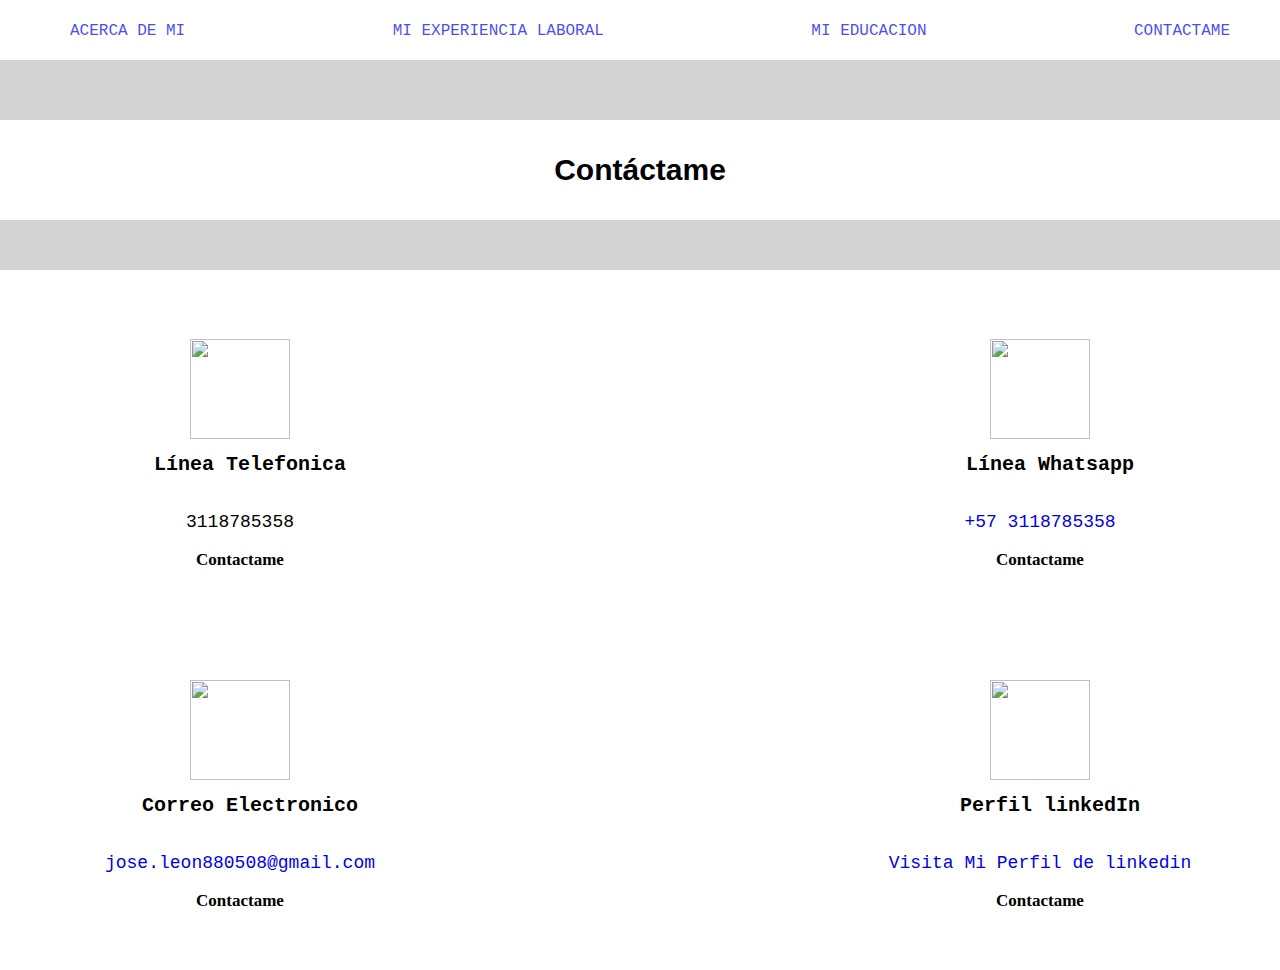
==== contacto.html @ a4180244 "Add files via upload" ====
<!DOCTYPE html>
<html lang="en">
    <head>
        <meta charset="UTF-8">
        <meta http-equiv="X-UA-Compatible" content="IE=edge">
        <meta name="viewport" content="width=device-width, initial-scale=1.0">
        <title>CURRICULUM VITAE JOSE A LEON A</title>
        <link rel="stylesheet" href="stilo.css">
    </head>
        <meta charset="utf8">
    <body>
        <header>
            <section id="encabezados">
                <nav>
                    <ul>
                        <li>
                        <a href="index.html" class="enlace-con-figura-Persona">ACERCA DE MI</a>
                        </li>
                        <li>
                        <a href="ExperienciaLaboral.html" class="enlace-con-figura-Laboral">MI EXPERIENCIA LABORAL</a>
                        </li>
                        <li>
                        <a href="MiEducacion.html" class="enlace-con-figura-MiEducacion">MI EDUCACION</a>
                        </li>
                        <li>
                        <a href="Contacto.html" class="enlace-con-figura-Contactame">CONTACTAME</a>
                        </li>
                    </ul>
                </nav>
            </section>
        </header>    
        <main>
            <section id="contactame">
                <section id="tituloContactame">
                    <h1>Contáctame</h1>
                </section>
                <section id="datosContactame">
                    <div class="Fila1DatosContactame">
                        <div class="Columna1Telefono">
                            <div class="ImagenTelefonoContactame">
                                <img src="TelefonoContactame.png" width="100" height="100">
                            </div>
                            <h2>Línea Telefonica</h2>
                            <br>
                            <br>
                            <h3>3118785358</h3>
                            <br>
                            <h4>Contactame</h4>
                        </div>
                        <div class="Columna2Whatsapp">
                            <div class="ImagenWhatsappContactame">
                                <img src="whatsappcontactame.png" width="100" height="100">
                            </div>
                            <h2>Línea Whatsapp</h2>
                            <br>
                            <br>
                            <a href="https://web.whatsapp.com/send?phone=573118785358" target="_blank"> <h3>+57 3118785358</h3></a>
                            <br>
                            <h4>Contactame</h4>
                        </div>
                    </div>
                    <div class="Fila2DatosContactame">
                        <div class="Columna1Correo">
                            <div class="ImagenCorreoContactame">
                                <img src="correocontactame.png" width="100" height="100">
                            </div>
                            <h2>Correo Electronico</h2>
                            <br>
                            <br>
                            <a href="mailto:jose.leon880508@gmail.com" target="_blank"> <h3>jose.leon880508@gmail.com</h3></a>
                            <br>
                            <h4>Contactame</h4>                            
                        </div>
                        <div class="Columna2LinkedIn">
                            <div class="ImagenLinkedInContactame">
                                <img src="Linkedincontactame.png" width="100" height="100">
                            </div> 
                            <h2>Perfil linkedIn</h2>
                            <br>
                            <br>
                            <a href="https://www.linkedin.com/in/jose-alberto-leon-almanza-4514231b4/" target="_blank"> <h3>Visita Mi Perfil de linkedin </h3> </a>
                            <br>
                            <h4>Contactame</h4>                           
                        </div>
                    </div>
                </section>
            </section>
                  
        </main>
        <footer>
        <!-- https://elements.envato.com/moticv-TEH2JS?_ga=2.118970574.677677906.1714003355-752248005.1714003355
        41:38/
        -->
        </footer>
    </body>
</html>
---- stilo.css ----
/* Resetear todos los estilos por defecto*/
* {
    box-sizing: border-box;
    margin:0;
    padding: 0;   
}

body{
    background-color: lightgrey;
}
section{
    background-color: white;
}
h1{
    background-color: white ;
    font-size: 20px;
    text-align: justify;
    margin: 10px;
    font-family: "Courier New", Courier, monospace;
    
}
h2{
    background-color: white ;
    font-size: 16px;
    font-family: "Courier New", Courier, monospace;
}
.columnasDP h2 {
    margin: 9px;
    margin-bottom: 25px;
}
.columnasDP h3 {
    margin: 10px;
    margin-bottom: 28px;
}
.columnasADM h2{
    margin-bottom: 35px;
}
.columnasADM h3{
    margin-bottom: 39px;
}

h3{
    background-color: white ;
    font-size: 12px;
    font-weight: normal;
    font-family: "Courier New", Courier, monospace;
}
#acercaDeMiTitulo1{
    margin-left: 10px ;
}
p{
    background-color: white;
    font-size: 16px;
    text-align: justify;
    margin: 10px;
    font-family: "Courier New", Courier, monospace;
}
/*estilos Encabezados */
li a{
    background-color: transparent ;
    font-size: 16px;
    margin-right: 50px;
    margin-left: 50px;
}
a{
    font-size: 12px;
    font-family: "Courier New", Courier, monospace;
    text-decoration: none;
}
header {
    position: fixed;  /* Inmovilizar el encabezado */
    top: 0; /* Ajustar a la parte superior */
    width: 100%; /* Ancho completo */
    z-index: 1000; /* Z-index para asegurarse de que esté por encima del contenido */
    /*background-color: rgba(161, 127, 255, 0.863); /* Color de fondo */
}
main{
    margin-top: 120px;
}
nav ul {
    display: flex;
    list-style: none;
    justify-content: space-between; /* Distribuye los elementos equitativamente */ 
}
section#encabezados{
    height: 60px;
    margin-top: 0px;
    justify-content: space-between;
    align-content: center;
    margin-bottom: 120px;
    width: 100%;
    background-color: white;
}
.enlace-con-figura-Persona {
    padding-left: 20px; /* Añade espacio a la izquierda para la figura */
    background-image: url('Persona.png'); /* Ruta de la imagen */
    background-repeat: no-repeat; /* Evita que la imagen se repita */
    background-position: left center; /* Posición de la imagen */
    /* Ajusta la altura y el ancho según sea necesario */
    background-size: 16px 16px; /* Tamaño de la imagen */
    opacity: 0.7;  /* Opcional: Ajusta la opacidad de la imagen */
    width: 100px;
}
.enlace-con-figura-Persona:hover {
    background-color: lightgray;
}
.enlace-con-figura-Laboral {
    padding-left: 20px; /* Añade espacio a la izquierda para la figura */
    background-image: url('Laboral.png'); /* Ruta de la imagen */
    background-repeat: no-repeat; /* Evita que la imagen se repita */
    background-position: left center; /* Posición de la imagen */
    /* Ajusta la altura y el ancho según sea necesario */
    background-size: 16px 16px; /* Tamaño de la imagen */
    opacity: 0.7; /* Opcional: Ajusta la opacidad de la imagen */
}
.enlace-con-figura-Laboral:hover {
    background-color: lightgray;
}
.enlace-con-figura-MiEducacion {
    padding-left: 20px; /* Añade espacio a la izquierda para la figura */
    background-image: url('MiEducacion.png'); /* Ruta de la imagen */
    background-repeat: no-repeat; /* Evita que la imagen se repita */
    background-position: left center; /* Posición de la imagen */
    /* Ajusta la altura y el ancho según sea necesario */
    background-size: 16px 16px; /* Tamaño de la imagen */
    opacity: 0.7;/* Opcional: Ajusta la opacidad de la imagen */
}
.enlace-con-figura-MiEducacion:hover {
    background-color: lightgray;
}
.enlace-con-figura-Contactame {
    padding-left: 20px; /* Añade espacio a la izquierda para la figura */
    background-image: url('Contactame.png'); /* Ruta de la imagen */
    background-repeat: no-repeat; /* Evita que la imagen se repita */
    background-position: left center; /* Posición de la imagen */
    /* Ajusta la altura y el ancho según sea necesario */
    background-size: 16px 16px; /* Tamaño de la imagen */
    opacity: 0.7;/* Opcional: Ajusta la opacidad de la imagen */
}
.enlace-con-figura-Contactame:hover {
    background-color: lightgray;
}
/* Seccion datos personales*/
#datosPersonales{
    width:300px;
    height: 750px;
    display: flex;
    flex-direction: column;
    float: left;
    margin: 30px;
}
.columnasDP {
    display: flex;
}
#datosPersonalesTitulo,
#datosPersonalesDatos{
    text-align:justify
}
#datosPersonalesDatos{
    margin-left: 30px;
    text-align: left;
}

/* Seccion Acerca de mi y Perfil profesional*/
#acercaDeMi{
    width:1400px;
    height: 750px;
    float: right;
    margin-right: 10px;
}
.columnasADM {
    display: flex;
    justify-content: space-between; /* Distribuye los elementos equitativamente */
}
#acercaDeMiTitulo1,
#acercaDeMiDatos1,
#acercaDeMiTitulo2,
#acercaDeMiDatos2{
    flex: 1;
    text-align:justify;
    position: relative;
    margin-right: 10px;
    height: 190px;
}
.dosSecciones{
    font-size: 0; /* Elimina el espacio entre las secciones */
    display: flex;
    align-items: center; /* Alinea verticalmente */
    justify-content: center; /* Opcional: Alinea horizontalmente */
}
#datosPersonales, #acercaDeMi {
    display: grid;
    
}
.tituloAcercaDeMi, .tituloPerfilProfesional{
    position: relative;
}
.parrafoPP{
    margin-top: 30px;
}

.linea-horizontal {
    position: absolute; /* Establece posición absoluta para que la línea no afecte al flujo del contenido */
    align-items: center; /* Alinea la línea en el cntro de la seccion */
    left: 0; /* Ajusta la posición de inicio de la línea */
    width: 100%; /* Establece la longitud de la línea */
    height: 2px; /* Establece el grosor de la línea */
    background-color: lightgray; /* Color de la línea */
}
.linea-horizontal2 {
    position: absolute; /* Establece posición absoluta para que la línea no afecte al flujo del contenido */
    align-items: center; /* Alinea la línea en el cntro de la seccion */
    left: 0; /* Ajusta la posición de inicio de la línea */
    width: 100%; /* Establece la longitud de la línea */
    height: 2px; /* Establece el grosor de la línea */
    background-color: lightgray; /* Color de la línea */
}
.linea-horizontal3 {
    position: absolute; /* Establece posición absoluta para que la línea no afecte al flujo del contenido */
    align-items: center; /* Alinea la línea en el cntro de la seccion */
    left: 0; /* Ajusta la posición de inicio de la línea */
    width: 100%; /* Establece la longitud de la línea */
    height: 2px; /* Establece el grosor de la línea */
    background-color: lightgray; /* Color de la línea */
}
#imagenesHabilidades{
    display: flex;
}    
.imagenExcel, .imagenPowerBI, .imagenOffice, .imagenSap, .imagenOracle, .imagenBlueyonder,
.imagenTMS, .imagenHTML, .imagenVBA, .imagenCSS, .imagenSQL, .imagenPYTHON, .imagenJS, .imagenVSC{
    margin: 10px;
    margin-left: 15px;
    margin-top: 20px;
}
.imagenPowerBI{
    border: 1px solid yellowgreen;
    border-radius: 10px;
    width: 86px;
    height: 62px;
}
.imagenOffice{
    border: 1px solid yellowgreen;
    border-radius: 10px;
    width: 86px;
    height: 62px;
}
.imagenSap{
    border: 1px solid yellowgreen;
    border-radius: 10px;
    width: 86px;
    height: 62px;
}
.imagenOracle{
    border: 1px solid yellowgreen;
    border-radius: 10px;
    width: 86px;
    height: 62px;
}
.imagenBlueyonder{
    border: 1px solid yellowgreen;
    border-radius: 10px;
    width: 86px;
    height: 62px;
}
.imagenTMS{
    border: 1px solid yellowgreen;
    border-radius: 10px;
    width: 86px;
    height: 62px;
}
.imagenHTML{
    border: 1px solid yellowgreen;
    border-radius: 10px;
    width: 86px;
    height: 62px;
}
.imagenVBA{
    border: 1px solid yellowgreen;
    border-radius: 10px;
    width: 86px;
    height: 62px;
}
.imagenCSS{
    border: 1px solid yellowgreen;
    border-radius: 10px;
    width: 86px;
    height: 62px;
}
.imagenSQL{
    border: 1px solid yellowgreen;
    border-radius: 10px;
    width: 86px;
    height: 62px;
}
.imagenPYTHON{
    border: 1px solid yellowgreen;
    border-radius: 10px;
    width: 86px;
    height: 62px;
}
.imagenJS{
    border: 1px solid yellowgreen;
    border-radius: 10px;
    width: 86px;
    height: 62px;
}
.imagenVSC{
    border: 1px solid yellowgreen;
    border-radius: 10px;
    width: 86px;
    height: 62px;
}
#imagenesHabilidades{
    align-items: center;
    justify-content: space-between;
}
/* MI EXPERIANCIA LABORAL */

section#Woden{
    background-color: transparent;
    display: flex;
    width: 1830px;
    height: 150px;
    margin-bottom: 30px;
}
#logoWoden{
    margin-left: 10px;
    margin-right: 10px;
    align-content: center;
}
#cargoWoden{
    margin-top: 20px;
}
#cargoWoden h3{
    font-size: 15px;
}
#cargoWoden h3,h2{
    background-color: transparent;
}

.Vineta{
    padding-left: 10px; /* Espaciado a la izquierda para la viñeta */
    margin-top: 10px; /* Espaciado superior */
}
.Vineta::before{
    content: "\2022"; /* Código de la viñeta: • */
    padding-right: 10px;
}
#funcionesWoden{
    width: 1300px;
    align-content: center;
    border: 1px solid yellowgreen;
}


section#Almaviva{
    background-color: transparent;
    display: flex;
    width: 1830px;
    margin-bottom: 30px;
    height: 150px;    
}
#logoAlmaviva{
    margin-left: 10px;
    margin-right: 10px;
    align-content: center;
}
#cargoAlmaviva{
    margin-top: 20px;
}
#cargoAlmaviva h2,h3{
    background-color: transparent;
}
#cargoAlmaviva h3{
    font-size: 15px;
}
#funcionesAlmaviva{
    width: 1300px;
    align-content: center;
    border: 1px solid yellowgreen;
}


section#Truper{
    background-color: transparent;
    display: flex;
    width: 1830px;
    margin-bottom: 30px;
    height: 150px;    
}
#logoTruper{
    margin-left: 10px;
    margin-right: 10px;
    align-content: center;
}
#cargoTruper{
    margin-top: 20px;
}
#cargoTruper h2,h3{
    background-color: transparent;
}
#cargoTruper h3{
    font-size: 15px;
}
#funcionesTruper{
    width: 1300px;
    align-content: center;
    border: 1px solid yellowgreen;
}

section#GLM{
    background-color: transparent;
    display: flex;
    width: 1830px;
    margin-bottom: 30px;
    height: 150px;     
}
#logoGLM{
    margin-left: 10px;
    margin-right: 10px;
    align-content: center;
    height: 150px;
}
#cargoGLM{
    margin-top: 20px;
}
#cargoGLM h2,h3{
    background-color: transparent;
}
#cargoGLM h3{
    font-size: 15px;
}
#funcionesGLM{
    width: 1300px;
    align-content: center;
    border: 1px solid yellowgreen;

}



section#BLU{
    background-color: transparent;
    display: flex;
    width: 1830px;
    margin-bottom: 30px; 
    height: 140px;    
}
#logoBLU{
    margin-left: 10px;
    margin-right: 10px;
    align-content: center;
    height: 150px;
}
#cargoBLU{
    margin-top: 20px;
}
#cargoBLU h2,h3{
    background-color: transparent;
}
#cargoBLU h3{
    font-size: 15px;
}
#funcionesBLU{
    width: 1300px;
    align-content: center;
    border: 1px solid yellowgreen;
}
#funcionesWoden h2{
    margin-top: 5px;
}
#funcionesAlmaviva h2{
    margin-top: 5px;
}
#funcionesTruper h2{
    margin-top: 5px;
}
#funcionesGLM h2{
    margin-top: 5px;
}
#funcionesBLU h2{
    margin-top: 5px;
}
#funcionesServientrega h2{
    margin-top: 5px;
}

section#Servientrega{
    background-color: transparent;
    display: flex;
    width: 1830px;
    margin-bottom: 30px;
    height: 140px;    
}
#logoServientrega{
    margin-left: 10px;
    margin-right: 10px;
    align-content: center;
}
#cargoServientrega{
    margin-top: 20px;
}
#cargoServientrega h2,h3{
    background-color: transparent;
}
#cargoServientrega h3{
    font-size: 15px;
}
#funcionesServientrega{
    width: 1300px;
    align-content: center;
    border: 1px solid yellowgreen;
}


#logoYCargoWoden{
    border: 1px solid yellowgreen;
    display: flex;
    width: 500px;
    margin-right: 20px;
    margin-left: 10px;
}
#logoYCargoAlmaviva{
    border: 1px solid yellowgreen;
    display: flex;
    width: 500px;
    margin-right: 20px;
    margin-left: 10px;
}
#logoYCargoTruper{
    border: 1px solid yellowgreen;
    display: flex;
    width: 500px;
    margin-right: 20px;
    margin-left: 10px;
}
#logoYCargoGLM{
    border: 1px solid yellowgreen;
    display: flex;
    width: 500px;
    margin-right: 20px;
    margin-left: 10px;
}
#logoYCargoBLU{
    border: 1px solid yellowgreen;
    display: flex;
    width: 500px;
    margin-right: 20px;
    margin-left: 10px;
}
#logoYCargoServientrega{
    border: 1px solid yellowgreen;
    display: flex;
    width: 500px;
    margin-right: 20px;
    margin-left: 10px;
}
.viñetasEL{
    align-content: center;
    margin-left: 10px;
    margin-right: 10px;
    /*background-color: black;*/
    /*height: 180px;
    width: 60px;
    margin-top: 35px;*/
}

/* MI EDUCACION */

.romboide {
    width: 480px; /* Ancho del romboide */
    height: 400px; /* Altura del romboide */
    background-color: rgba(161, 127, 255, 0.863); /* Color de fondo */
    position: relative;
    transform: skew(-20deg); /* Inclina el romboide */
    margin-left: 100px; /* Margen para visualizar el romboide */
    margin-right: 115px; /* Margen para visualizar el romboide */
    z-index: 1;
    align-content: center;
}

.romboide::before,
.romboide::after {
    content: '';
    position: absolute;
    top: 0;
    width: 0;
    height: 0;
    border: 50px solid transparent;
}

.romboide::before {
    left: -50px;
    border-right-color: transparent; /* Borde derecho del romboide */
}

.romboide::after {
    right: -50px;
    border-left-color: transparent; /* Borde izquierdo del romboide */
}

.ESLOG{
    position: relative;
    margin-left: 30px;
    z-index: 2;
}

.tituloPregrado h1{
    background-color:  transparent;
}

#titulosProfesionales{
    width: 100%;
    background-color: transparent;
    display: flex;
    justify-content: space-between;
    
}

#contenidoRomboide{
    display:flex;
}
.pieDePagina a{    
    background-color: transparent;
    font-size: 20px;
    text-decoration: none;
    text-align: center;    
}


.pieDePagina{
    position: relative;
    z-index: 4;
    margin-top: 50px;
    margin-left: 90px;
    width: 490px;
    margin-left: 0px; 
    text-align:center;   
}


#otrosTitulos{
    display: flex;
    width: 100%;
    background-color: transparent;
    justify-content: space-between;
    margin-top: 40px;
}

.romboide2 {
    width: 280px; /* Ancho del romboide */
    height: 300px; /* Altura del romboide */
    position: relative;
    transform: skew(-20deg); /* Inclina el romboide */
    /*margin-left: 250px; /* Margen para visualizar el romboide */
    z-index: 1;
    align-content: center;
    margin-left: 100px; /* Margen para visualizar el romboide */
    margin-right: 60px; /* Margen para visualizar el romboide */    
    background-color:  rgb(127, 168, 255);
}
.tituloSENA h1{
    background-color: transparent;
}
.romboide2::before,
.romboide2::after {
    content: '';
    position: absolute;
    top: 0;
    width: 0;
    height: 0;
    border: 50px solid transparent;
}

.romboide2::before {
    left: -50px;
    border-right-color: transparent; /* Borde derecho del romboide */
}

.romboide2::after {
    right: -50px;
    border-left-color: transparent; /* Borde izquierdo del romboide */
}
.SENA{
    position: relative;
    margin-left: 10px;
    margin-top: 50px;
    z-index: 2;
}
.tituloSENA h1, h2{
    margin-left: 10px;
    /*background-color:  rgb(127, 229, 255);*/
    width: 100%;
    
}
.tituloSENA h1{
    font-size: 16px;
    /*background-color:  rgb(127, 229, 255);*/
}
.tituloSENA h2{
    font-size: 11px
}
.pieDePaginaSENA{
    font-size: 12px;
    margin-left: 10px;
    margin-top: 20px;
    text-decoration: none;
    text-align: center;
}

/* CONTACTO */
#contactame{
    background-color:transparent;
}
#contactame h2{
    font-size: 20px;
}
#contactame h3{
    font-size: 18px;
}
#contactame h4{
    font-size: 17px;
}

#tituloContactame{
    display: flex;
    height: 100px;
    justify-content: center;
    align-content: center;
    align-items: center;
    text-align: center;
    /*margin-bottom: 100px;*/
    /*background-color: black;*/
}
#tituloContactame h1{
    font-size: 30px;
    font-family: "Arial", sans-serif;
}
#datosContactame{
    display: flex;
    flex-direction: column;
    height: 700px;
    justify-content: center;
    align-content: center;
    align-items: center;
    text-align: center;
    /*background-color: black;*/
    margin-top: 50px;
}

.Fila1DatosContactame{
    display: flex;
}
.ImagenTelefonoContactame{
    margin: 10px;
}
.ImagenWhatsappContactame{
    margin: 10px;    
}
.Fila2DatosContactame{
    display: flex;
    margin-top: 100px;
}
.ImagenCorreoContactame{
    margin: 10px;
}
.ImagenLinkedInContactame{
    margin: 10px;
}

.Columna1Telefono{
    margin-right: 300px;
    width: 500px;
    background-color: transparent;
}
.Columna1Correo{
    margin-right: 300px;
    background-color: transparent;
    width: 500px;
}

.Columna2LinkedIn{
    background-color: transparent;
    width: 500px;
}
.Columna2Whatsapp{
    background-color: transparent;
    width: 500px;
}
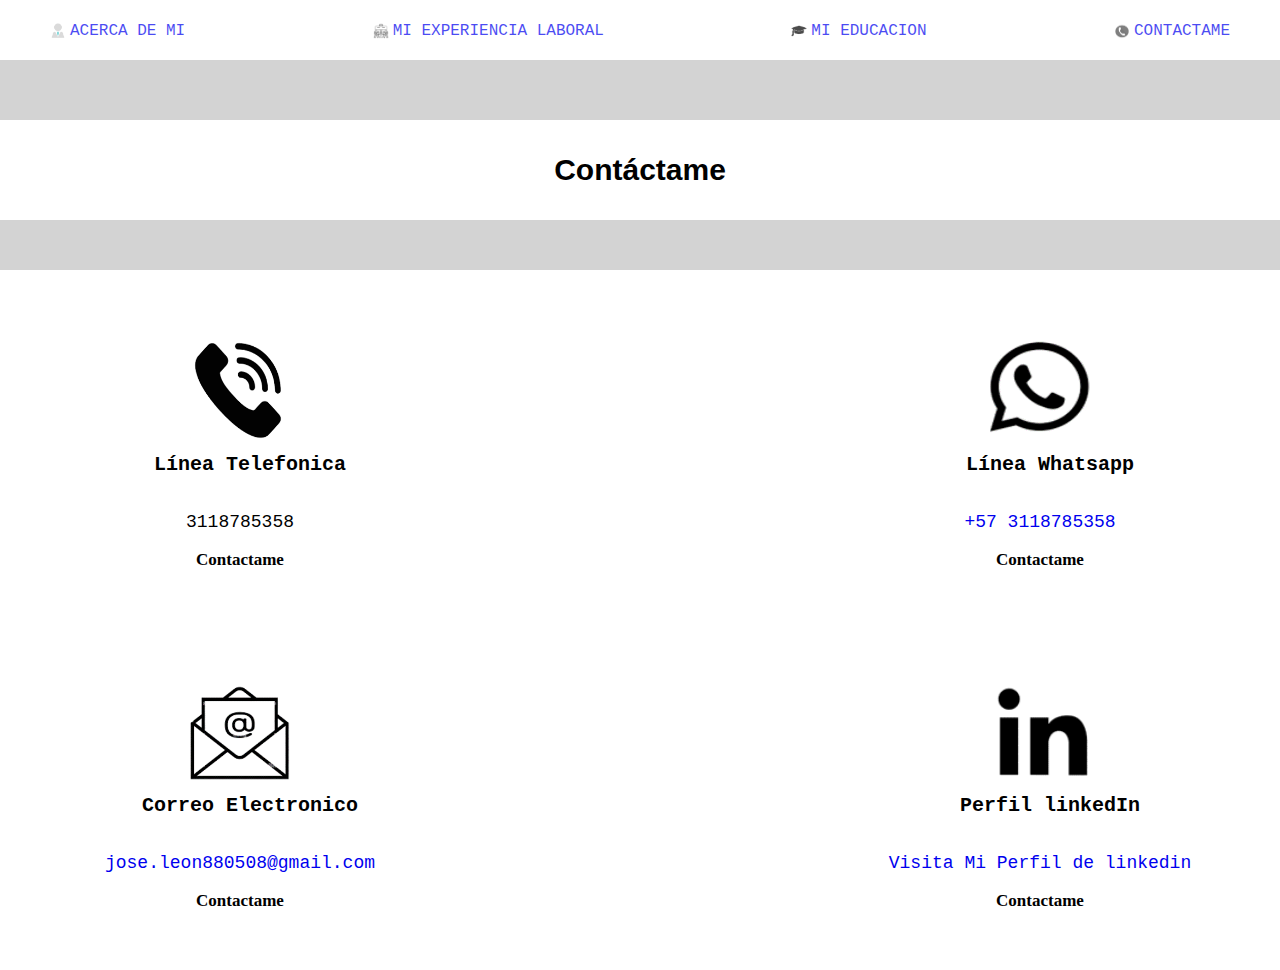
==== commit ba723f4d: "Update contacto.html" ====
--- a/contacto.html
+++ b/contacto.html
@@ -23,7 +23,7 @@
                         <a href="MiEducacion.html" class="enlace-con-figura-MiEducacion">MI EDUCACION</a>
                         </li>
                         <li>
-                        <a href="Contacto.html" class="enlace-con-figura-Contactame">CONTACTAME</a>
+                        <a href="contacto.html" class="enlace-con-figura-Contactame">CONTACTAME</a>
                         </li>
                     </ul>
                 </nav>
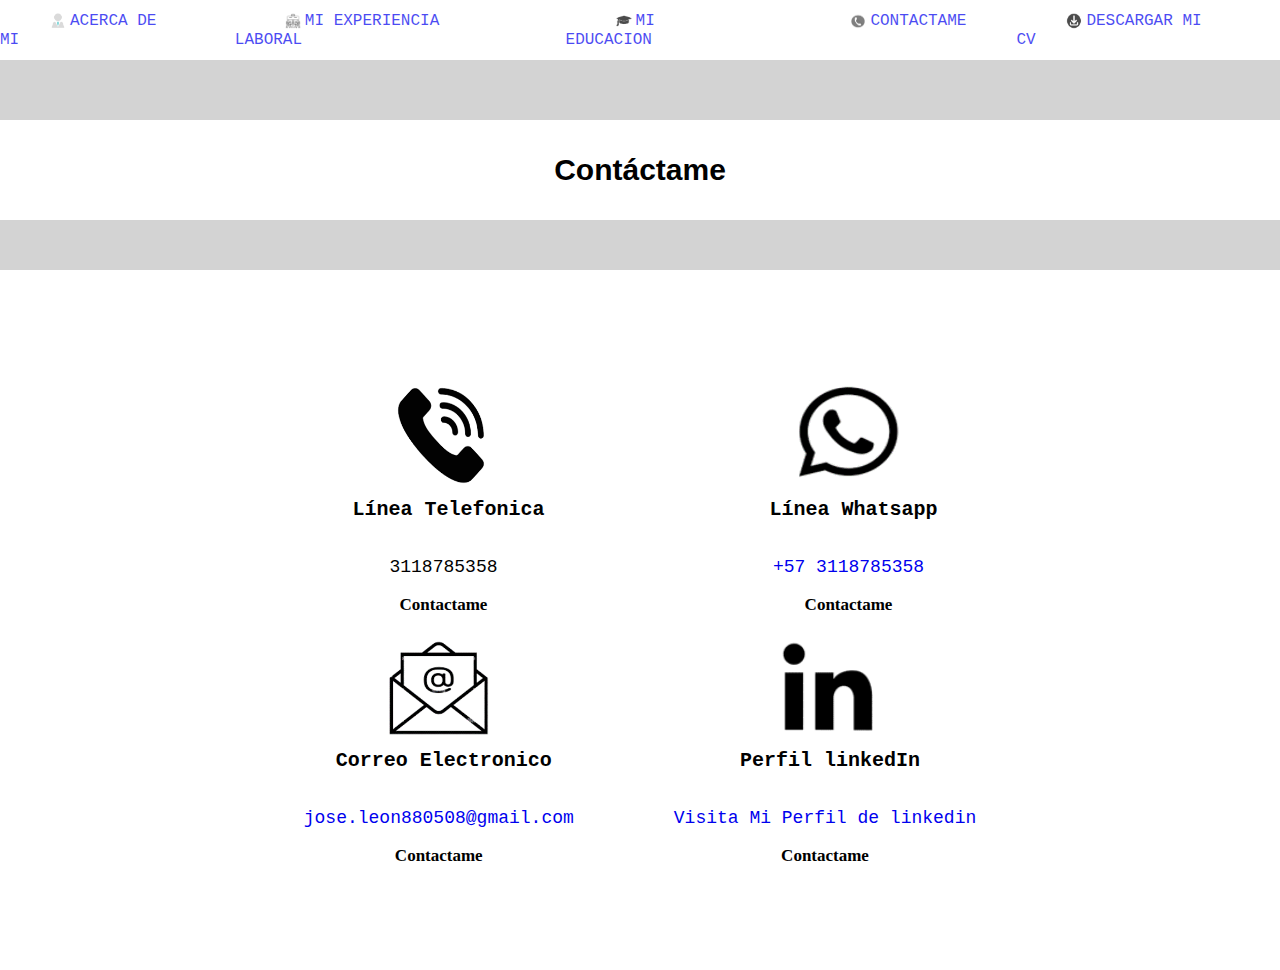
==== commit e42dd673: "Add files via upload" ====
--- a/contacto.html
+++ b/contacto.html
@@ -24,6 +24,9 @@
                         </li>
                         <li>
                         <a href="contacto.html" class="enlace-con-figura-Contactame">CONTACTAME</a>
+                        </li>
+                        <li>
+                        <a href="HOJADEVIDA.pdf" download="HOJADEVIDA.pdf" class="descargar">DESCARGAR MI CV</a>
                         </li>
                     </ul>
                 </nav>
--- a/stilo.css
+++ b/stilo.css
@@ -55,7 +55,8 @@
     margin: 10px;
     font-family: "Courier New", Courier, monospace;
 }
-/*estilos Encabezados */
+
+/*ENCABEZADOS*/
 li a{
     background-color: transparent ;
     font-size: 16px;
@@ -140,37 +141,65 @@
 .enlace-con-figura-Contactame:hover {
     background-color: lightgray;
 }
-/* Seccion datos personales*/
+
+.descargar{
+    padding-left: 20px; /* Añade espacio a la izquierda para la figura */
+    background-image: url('Descargar.png'); /* Ruta de la imagen */
+    background-repeat: no-repeat; /* Evita que la imagen se repita */
+    background-position: left center; /* Posición de la imagen */
+    /* Ajusta la altura y el ancho según sea necesario */
+    background-size: 16px 16px; /* Tamaño de la imagen */
+    opacity: 0.7;/* Opcional: Ajusta la opacidad de la imagen */
+}
+.descargar:hover {
+    background-color: lightgray;
+}
+
+
+/* SECCION DATOS PERSONALES*/
+
+#dosSecciones{
+    width: 100%;
+    height: 100%;
+    /*background-color: black;*/
+    display: flex;
+    justify-content: space-between; /* Opcional: Alinea horizontalmente */
+}
 #datosPersonales{
-    width:300px;
-    height: 750px;
+    /*width:20%;*/
+    /*height: 100%;*/
     display: flex;
     flex-direction: column;
-    float: left;
-    margin: 30px;
+    margin-right: 20px;
+    margin-left: 20px;
+    /*background-color: black;*/
 }
 .columnasDP {
     display: flex;
+    width: 100%;
 }
 #datosPersonalesTitulo,
 #datosPersonalesDatos{
     text-align:justify
 }
 #datosPersonalesDatos{
-    margin-left: 30px;
+    margin-left: 70px;
     text-align: left;
 }
 
-/* Seccion Acerca de mi y Perfil profesional*/
+/* SECCION ACERCA DE MI, PERFIL PROFESIONAL Y HABILIDADES*/
+
 #acercaDeMi{
-    width:1400px;
-    height: 750px;
-    float: right;
-    margin-right: 10px;
-}
+    /*width:80%;*/
+    /*height: 100%;*/
+    margin-right: 10px;
+    /*background-color: black;*/
+}
+
 .columnasADM {
     display: flex;
     justify-content: space-between; /* Distribuye los elementos equitativamente */
+    
 }
 #acercaDeMiTitulo1,
 #acercaDeMiDatos1,
@@ -180,23 +209,15 @@
     text-align:justify;
     position: relative;
     margin-right: 10px;
-    height: 190px;
-}
-.dosSecciones{
-    font-size: 0; /* Elimina el espacio entre las secciones */
-    display: flex;
-    align-items: center; /* Alinea verticalmente */
-    justify-content: center; /* Opcional: Alinea horizontalmente */
-}
-#datosPersonales, #acercaDeMi {
-    display: grid;
-    
-}
-.tituloAcercaDeMi, .tituloPerfilProfesional{
+    margin-top: 10px;
+}
+
+.tituloAcercaDeMi, .PerfilProfesional{
     position: relative;
 }
+
 .parrafoPP{
-    margin-top: 30px;
+    margin-top: 15px;
 }
 
 .linea-horizontal {
@@ -223,97 +244,116 @@
     height: 2px; /* Establece el grosor de la línea */
     background-color: lightgray; /* Color de la línea */
 }
+
 #imagenesHabilidades{
     display: flex;
 }    
 .imagenExcel, .imagenPowerBI, .imagenOffice, .imagenSap, .imagenOracle, .imagenBlueyonder,
 .imagenTMS, .imagenHTML, .imagenVBA, .imagenCSS, .imagenSQL, .imagenPYTHON, .imagenJS, .imagenVSC{
-    margin: 10px;
-    margin-left: 15px;
-    margin-top: 20px;
-}
+    margin-left: 5px;
+    margin-top: 5px;
+    max-width: 100%;
+}
+.imagenExcel{
+    border: 1px solid yellowgreen;
+    border-radius: 10px;
+    width: 84px;
+    height: 62px;
+}
+
 .imagenPowerBI{
     border: 1px solid yellowgreen;
     border-radius: 10px;
-    width: 86px;
-    height: 62px;
+    width: 84px;
+    height: 62px;
+    margin-top: 5px;
 }
 .imagenOffice{
     border: 1px solid yellowgreen;
     border-radius: 10px;
-    width: 86px;
+    width: 84px;
     height: 62px;
 }
 .imagenSap{
     border: 1px solid yellowgreen;
     border-radius: 10px;
-    width: 86px;
-    height: 62px;
+    width: 84px;
+    height: 62px;
+    /*background-color: black;*/
 }
 .imagenOracle{
     border: 1px solid yellowgreen;
     border-radius: 10px;
-    width: 86px;
+    width: 84px;
     height: 62px;
 }
 .imagenBlueyonder{
     border: 1px solid yellowgreen;
     border-radius: 10px;
-    width: 86px;
+    width: 84px;
     height: 62px;
 }
 .imagenTMS{
     border: 1px solid yellowgreen;
     border-radius: 10px;
-    width: 86px;
+    width: 84px;
     height: 62px;
 }
 .imagenHTML{
     border: 1px solid yellowgreen;
     border-radius: 10px;
-    width: 86px;
+    width: 84px;
     height: 62px;
 }
 .imagenVBA{
     border: 1px solid yellowgreen;
     border-radius: 10px;
-    width: 86px;
+    width: 84px;
     height: 62px;
 }
 .imagenCSS{
     border: 1px solid yellowgreen;
     border-radius: 10px;
-    width: 86px;
+    width: 84px;
     height: 62px;
 }
 .imagenSQL{
     border: 1px solid yellowgreen;
     border-radius: 10px;
-    width: 86px;
+    width: 84px;
     height: 62px;
 }
 .imagenPYTHON{
     border: 1px solid yellowgreen;
     border-radius: 10px;
-    width: 86px;
+    width: 84px;
     height: 62px;
 }
 .imagenJS{
     border: 1px solid yellowgreen;
     border-radius: 10px;
-    width: 86px;
+    width: 84px;
     height: 62px;
 }
 .imagenVSC{
     border: 1px solid yellowgreen;
     border-radius: 10px;
-    width: 86px;
-    height: 62px;
-}
+    width: 84px;
+    height: 62px;
+}    
 #imagenesHabilidades{
     align-items: center;
     justify-content: space-between;
 }
+.columna1ImagenesHablidades{
+    margin-top: 5px;
+    margin-bottom: 5px;
+    margin-left: 10px;
+}
+.columna7ImagenesHablidades{
+    margin-right: 10px;
+}
+
 /* MI EXPERIANCIA LABORAL */
 
 section#Woden{
@@ -648,15 +688,15 @@
 }
 
 .romboide2 {
-    width: 280px; /* Ancho del romboide */
+    width: 100%; /* Ancho del romboide */
     height: 300px; /* Altura del romboide */
     position: relative;
     transform: skew(-20deg); /* Inclina el romboide */
     /*margin-left: 250px; /* Margen para visualizar el romboide */
     z-index: 1;
     align-content: center;
-    margin-left: 100px; /* Margen para visualizar el romboide */
-    margin-right: 60px; /* Margen para visualizar el romboide */    
+    margin-left: 90px; /* Margen para visualizar el romboide */
+    margin-right: 90px; /* Margen para visualizar el romboide */    
     background-color:  rgb(127, 168, 255);
 }
 .tituloSENA h1{
@@ -683,12 +723,12 @@
 }
 .SENA{
     position: relative;
-    margin-left: 10px;
+    margin-left: 5px;
     margin-top: 50px;
     z-index: 2;
 }
 .tituloSENA h1, h2{
-    margin-left: 10px;
+    margin-left: 5px;
     /*background-color:  rgb(127, 229, 255);*/
     width: 100%;
     
@@ -709,8 +749,9 @@
 }
 
 /* CONTACTO */
+
 #contactame{
-    background-color:transparent;
+    background-color: transparent;
 }
 #contactame h2{
     font-size: 20px;
@@ -746,10 +787,14 @@
     text-align: center;
     /*background-color: black;*/
     margin-top: 50px;
+    width: 100%;
 }
 
 .Fila1DatosContactame{
     display: flex;
+    background-color: transparent;
+    width: 100%;
+    justify-content: center;
 }
 .ImagenTelefonoContactame{
     margin: 10px;
@@ -759,7 +804,10 @@
 }
 .Fila2DatosContactame{
     display: flex;
-    margin-top: 100px;
+    margin-top: 10px;
+    /*background-color: black;*/
+    width: 100%;
+    justify-content: center;
 }
 .ImagenCorreoContactame{
     margin: 10px;
@@ -769,21 +817,21 @@
 }
 
 .Columna1Telefono{
-    margin-right: 300px;
-    width: 500px;
-    background-color: transparent;
+    /*width: 100%;*/
+    background-color: transparent;
+    margin-right: 220px;
 }
 .Columna1Correo{
-    margin-right: 300px;
-    background-color: transparent;
-    width: 500px;
+    background-color: transparent;
+    /*width: 100%;*/
+    margin-right: 100px;
 }
 
 .Columna2LinkedIn{
-    background-color: transparent;
-    width: 500px;
+    background-color:  transparent;
+    /*width: 100%;*/
 }
 .Columna2Whatsapp{
     background-color: transparent;
-    width: 500px;
+    /*width: 100%;*/
 }